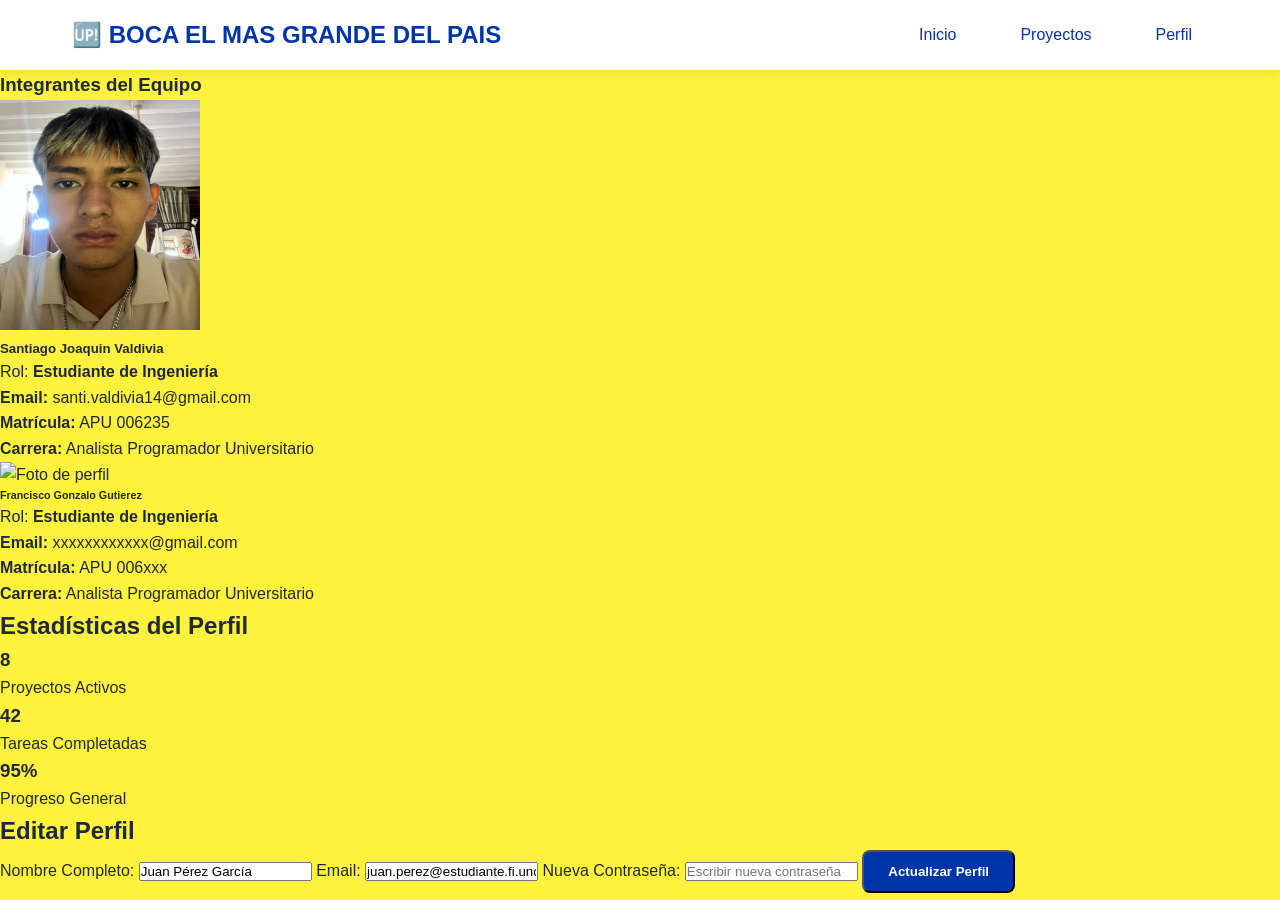
==== perfil.html @ f8b8a12f "actualizacion de perfil.html Co-authored-by: Copilot <copilot@github.com>" ====
<!DOCTYPE html>
<html lang="es">
<head>
    <meta charset="UTF-8">
    <meta name="viewport" content="width=device-width, initial-scale=1.0">
    <title>Perfil - Gestión Educativa</title>
    <link rel="stylesheet" href="css/styles.css">
</head>
<body>
    <header>
        <nav>
            <h2>🆙 BOCA EL MAS GRANDE DEL PAIS </h2>
            <ul>
                <li><a href="index.html">Inicio</a></li>
                <li><a href="proyectos.html">Proyectos</a></li>
                <li><a href="perfil.html">Perfil</a></li>
            </ul>
        </nav>
    </header>

    <develop>
        <section class="perfil-container">
            <article class="perfil-info">
                    <h1>Integrantes del Equipo</h1>
                    
                <develop>
        <section class="perfil-container">
            <article class="perfil-info">
                <img src="img/santiagovaldivia.jpg.jpg" width="200px" height="230px" alt="Foto de perfil" class="foto-perfil">
                <div class="datos-perfil">
                    <h1>Santiago Joaquin Valdivia</h1>
                    <p class="rol">Rol: <strong>Estudiante de Ingeniería</strong></p>
                    <p><strong>Email:</strong> santi.valdivia14@gmail.com</p>
                    <p><strong>Matrícula:</strong> APU 006235</p>
                    <p><strong>Carrera:</strong> Analista Programador Universitario</p>
                </div>
            </article>

    <develop>
        <section class="perfil-container">
            <article class="perfil-info">
                <img src="https://via.placeholder.com/200x200?text=Usuario" alt="Foto de perfil" class="foto-perfil">
                <div class="datos-perfil">
                    <h1>Francisco Gonzalo Gutierez</h1>
                    <p class="rol">Rol: <strong>Estudiante de Ingeniería</strong></p>
                    <p><strong>Email:</strong> xxxxxxxxxxxx@gmail.com</p>
                    <p><strong>Matrícula:</strong> APU 006xxx</p>
                    <p><strong>Carrera:</strong> Analista Programador Universitario</p>
                </div>
            </article>

            <section class="estadisticas-perfil">
                <h2>Estadísticas del Perfil</h2>
                <div class="stats-grid">
                    <div class="stat">
                        <h3>8</h3>
                        <p>Proyectos Activos</p>
                    </div>
                    <div class="stat">
                        <h3>42</h3>
                        <p>Tareas Completadas</p>
                    </div>
                    <div class="stat">
                        <h3>95%</h3>
                        <p>Progreso General</p>
                    </div>
                </div>
            </section>

            <section class="form-editar">
                <h2>Editar Perfil</h2>
                <form>
                    <label>
                        Nombre Completo:
                        <input type="text" value="Juan Pérez García" required>
                    </label>
                    <label>
                        Email:
                        <input type="email" value="juan.perez@estudiante.fi.uncoma.edu.ar" required>
                    </label>
                    <label>
                        Nueva Contraseña:
                        <input type="password" placeholder="Escribir nueva contraseña">
                    </label>
                    <button type="submit" class="btn">Actualizar Perfil</button>
                </form>
            </section>
        </section>
    </develop>

</body>
</html>
---- css/styles.css ----
:root {
    /* Variables CSS para colores */
    --primary-color: #0035a7;
    --secondary-color: #64748b;
    --accent-color: #f59e0b;
    --background-color: #fff23e;
    --card-background: white
;
    --text-primary: #1e293b;
    --text-secondary: #64748b;
    --border-color: #e2e8f0;
    
    /* Tipografías */
    --font-primary: 'Segoe UI', Tahoma, Geneva, Verdana, sans-serif;
    --font-mono: 'Courier New', monospace;
}

/* Reset y estilos base */
* {
    margin: 0;
    padding: 0;
    box-sizing: border-box;
}

body {
    font-family: var(--font-primary);
    line-height: 1.6;
    color: var(--text-primary);
    background-color: var(--background-color);
}

a {
    text-decoration: none;
    color: var(--primary-color);
    transition: all 0.3s ease;
}

a:hover {
    color: #1d4ed8;
    transform: translateY(-1px);
}

.btn {
    display: inline-block;
    background: var(--primary-color);
    color: white;
    padding: 12px 24px;
    border-radius: 8px;
    font-weight: 600;
    transition: all 0.3s ease;
}

.btn:hover {
    background: #1d4ed8;
    transform: translateY(-2px);
    box-shadow: 0 4px 12px rgba(37, 99, 235, 0.4);
}

/* Header y Navegación */
header {
    background: var(--card-background);
    box-shadow: 0 2px 10px rgba(0,0,0,0.1);
    position: sticky;
    top: 0;
    z-index: 100;
}

nav {
    max-width: 1200px;
    margin: 0 auto;
    padding: 1rem 2rem;
    display: flex;
    justify-content: space-between;
    align-items: center;
}

nav h2 {
    color: var(--primary-color);
}

nav ul {
    display: flex;
    list-style: none;
    gap: 2rem;
}

nav ul li a {
    font-weight: 500;
    padding: 0.5rem 1rem;
    border-radius: 6px;
}

nav ul li a:hover {
    background: var(--background-color);
}

/* Main Layout - CSS Grid */
main {
    max-width: 1200px;
    margin: 0 auto;
    padding: 2rem;
    display: grid;
    grid-template-columns: 1fr;
    gap: 2rem;
}

/* Dashboard - index.html */
.hero {
    text-align: center;
    padding: 3rem 2rem;
    background: linear-gradient(135deg, var(--primary-color), #3b82f6);
    color: white;
    border-radius: 16px;
}

.hero h1 {
    font-size: 2.5rem;
    margin-bottom: 1rem;
}

.estadisticas {
    display: grid;
    grid-template-columns: repeat(auto-fit, minmax(250px, 1fr));
    gap: 2rem;
}

.card {
    background: var(--card-background);
    padding: 2rem;
    border-radius: 12px;
    text-align: center;
    box-shadow: 0 4px 20px rgba(0,0,0,0.08);
    transition: transform 0.3s ease;
}

.card:hover {
    transform: translateY(-5px);
}

.card h3 {
    font-size: 3rem;
    color: var(--primary-color);
    margin-bottom: 0.5rem;
}

.novedades ul {
    list-style: none;
}

.novedades li {
    padding: 1rem;
    margin-bottom: 0.5rem;
    background: var(--card-background);
    border-radius: 8px;
    border-left: 4px solid var(--accent-color);
}

/* Proyectos - proyectos.html */
.filtros {
    background: var(--card-background);
    padding: 2rem;
    border-radius: 12px;
    box-shadow: 0 4px 20px rgba(0,0,0,0.08);
}

.filtros form {
    display: flex;
    flex-direction: column;
    gap: 1rem;
}

.filtros label {
    display: flex;
    flex-direction: column;
    font-weight: 500;
}

.filtros select {
    padding: 0.75rem;
    border: 2px solid var(--border-color);
    border-radius: 8px;
    font-size: 1rem;
}

.proyectos-grid {
    display: grid;
    grid-template-columns: repeat(auto-fill, minmax(350px, 1fr));
    gap: 2rem;
    margin-top: 2rem;
}

.proyecto-card {
    background: var
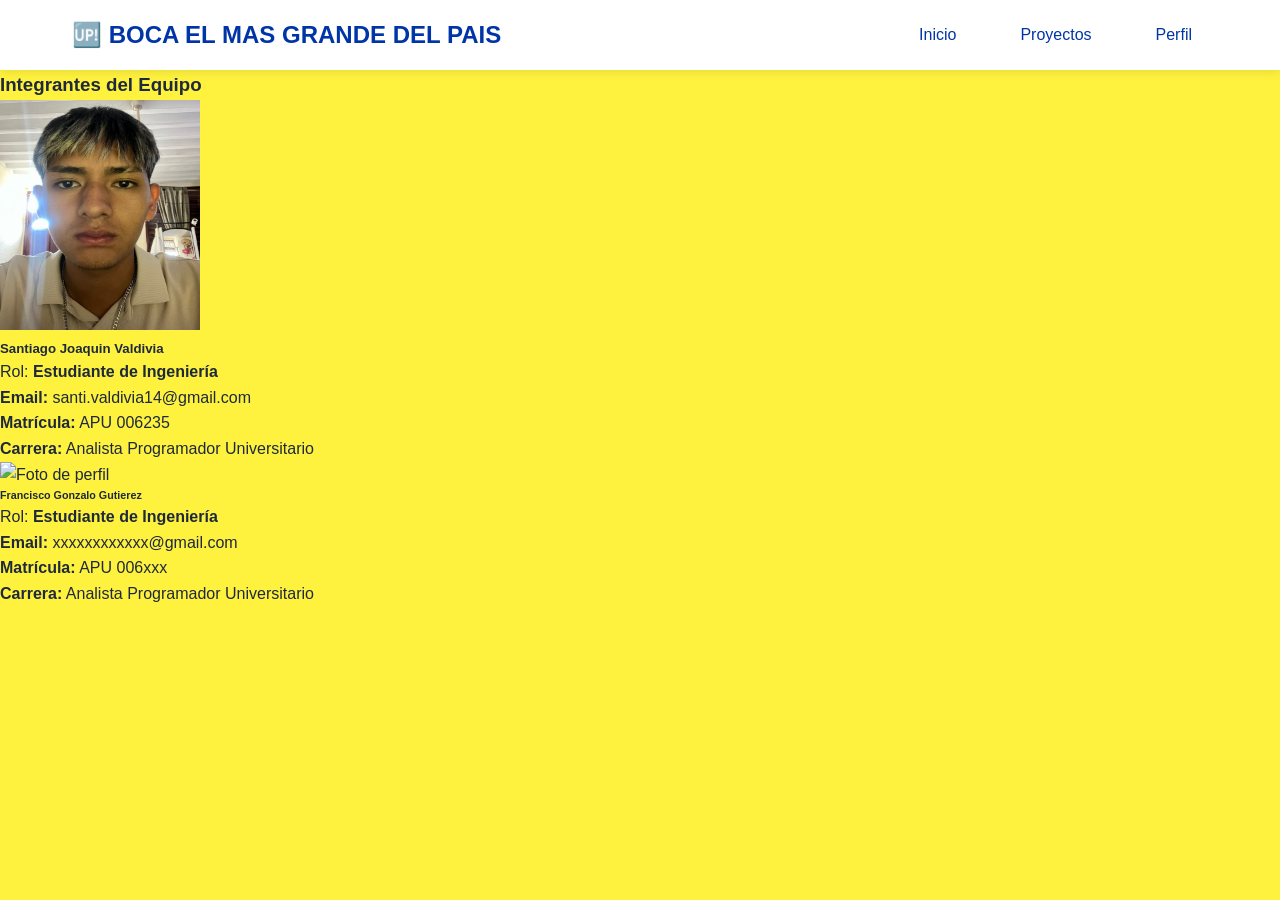
==== commit 9015414e: "actualizacion de perfil.html" ====
--- a/perfil.html
+++ b/perfil.html
@@ -48,44 +48,7 @@
                     <p><strong>Carrera:</strong> Analista Programador Universitario</p>
                 </div>
             </article>
-
-            <section class="estadisticas-perfil">
-                <h2>Estadísticas del Perfil</h2>
-                <div class="stats-grid">
-                    <div class="stat">
-                        <h3>8</h3>
-                        <p>Proyectos Activos</p>
-                    </div>
-                    <div class="stat">
-                        <h3>42</h3>
-                        <p>Tareas Completadas</p>
-                    </div>
-                    <div class="stat">
-                        <h3>95%</h3>
-                        <p>Progreso General</p>
-                    </div>
-                </div>
-            </section>
-
-            <section class="form-editar">
-                <h2>Editar Perfil</h2>
-                <form>
-                    <label>
-                        Nombre Completo:
-                        <input type="text" value="Juan Pérez García" required>
-                    </label>
-                    <label>
-                        Email:
-                        <input type="email" value="juan.perez@estudiante.fi.uncoma.edu.ar" required>
-                    </label>
-                    <label>
-                        Nueva Contraseña:
-                        <input type="password" placeholder="Escribir nueva contraseña">
-                    </label>
-                    <button type="submit" class="btn">Actualizar Perfil</button>
-                </form>
-            </section>
-        </section>
+ 
     </develop>
 
 </body>
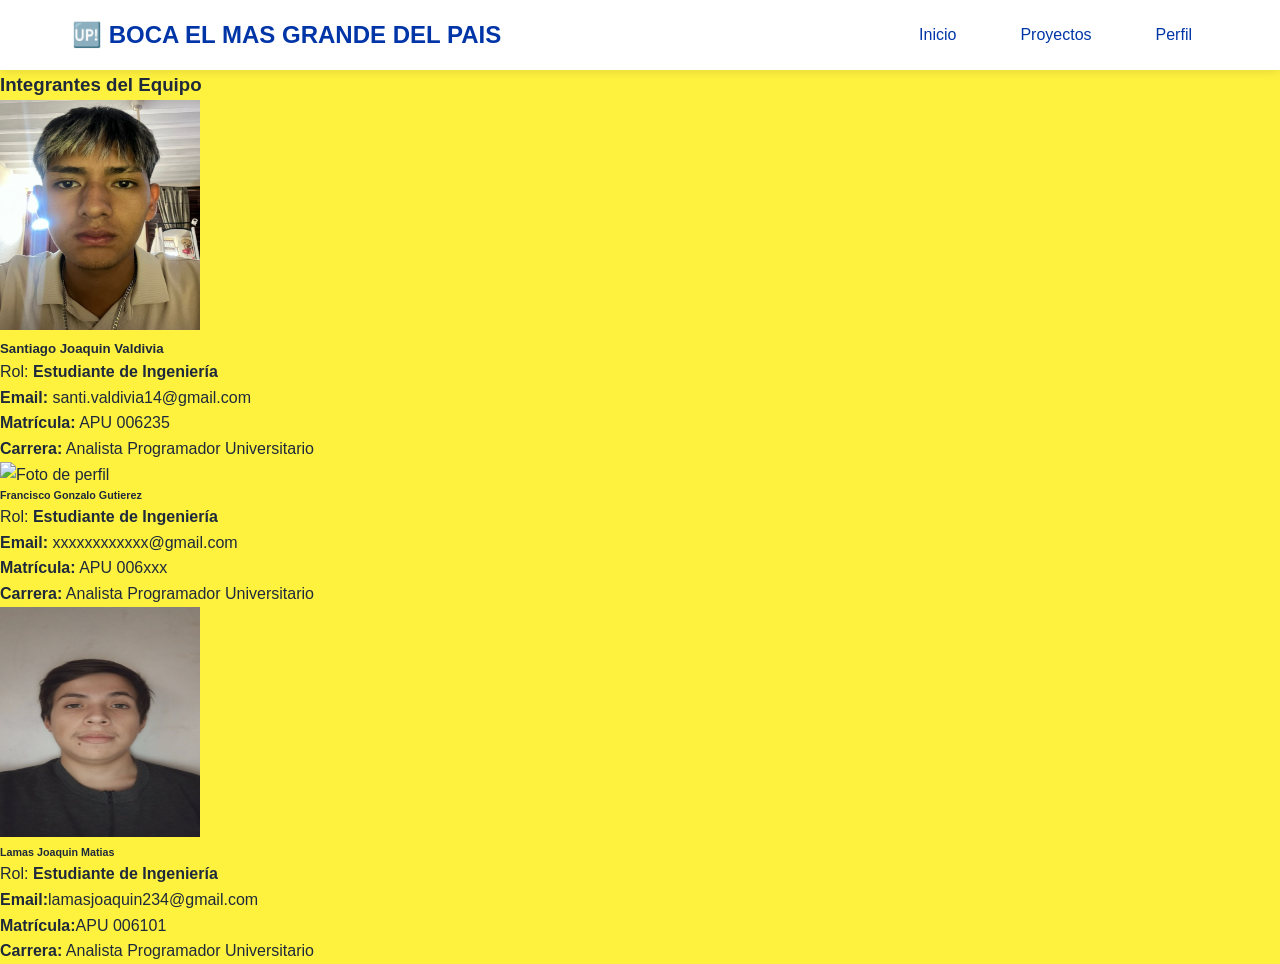
==== commit fcbf5239: "Creación de pagina de proyectos" ====
--- a/perfil.html
+++ b/perfil.html
@@ -50,6 +50,17 @@
             </article>
  
     </develop>
-
+        <section class="perfil-container">
+            <article class="perfil-info">
+                <img src="img/lamasjm.jpeg" width="200px" height="230px" alt="Foto de perfil" class="foto-perfil" >
+                <div class="datos-perfil">
+                    <h1>Lamas Joaquin Matias</h1>
+                    <p class="rol">Rol: <strong>Estudiante de Ingeniería</strong></p>
+                    <p><strong>Email:</strong>lamasjoaquin234@gmail.com</p>
+                    <p><strong>Matrícula:</strong>APU 006101</p>
+                    <p><strong>Carrera:</strong> Analista Programador Universitario</p>
+                </div>
+            </article>
+        </section>
 </body>
 </html>
--- a/css/styles.css
+++ b/css/styles.css
@@ -190,4 +190,9 @@
 }
 
 .proyecto-card {
-    background: var+    background: var
+}
+
+.img{
+    width: 250px;
+}
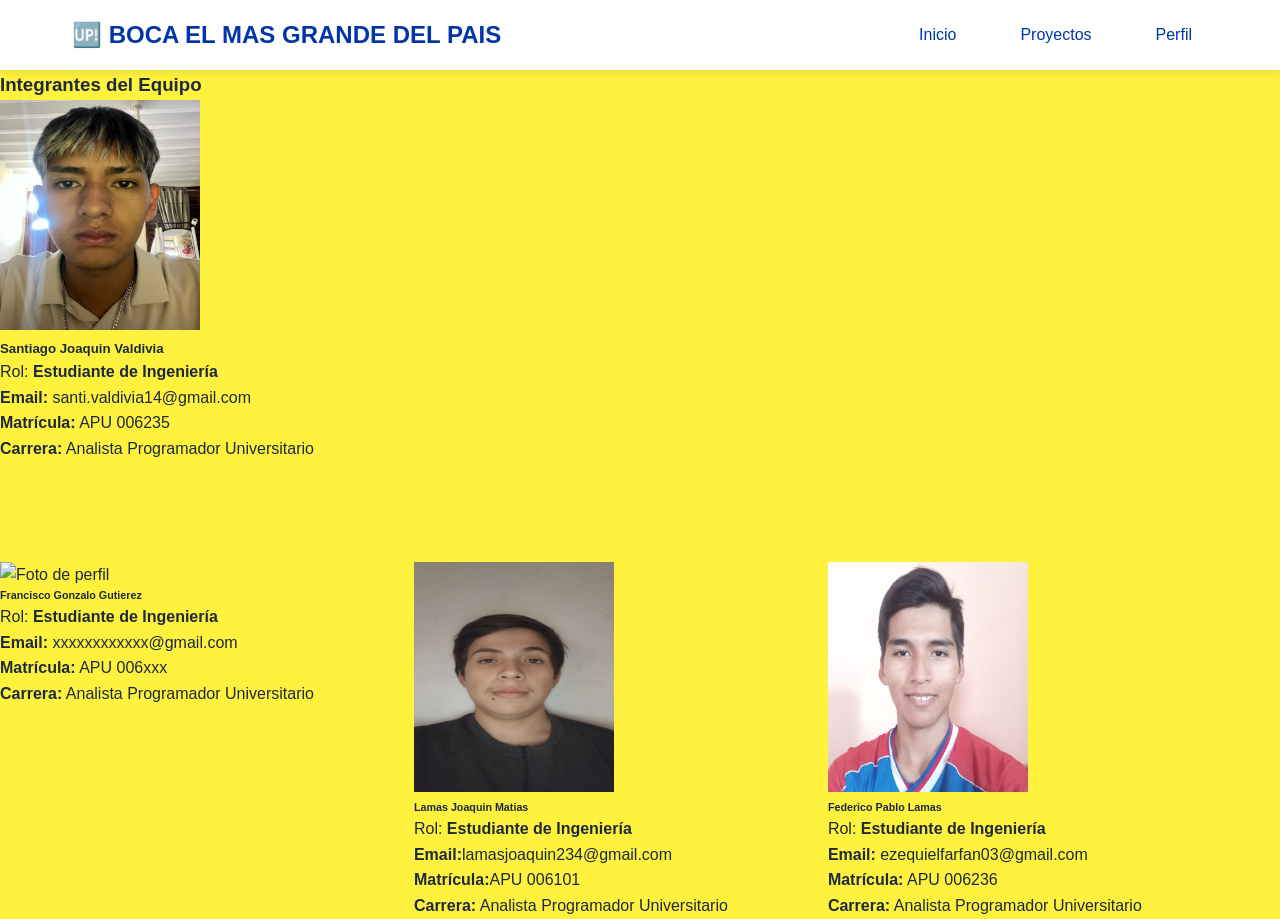
==== commit 5751abf8: "Actualizacion de perfil.html Co-authored-by: Copilot <copilot@github.com>" ====
--- a/perfil.html
+++ b/perfil.html
@@ -1,11 +1,13 @@
 <!DOCTYPE html>
 <html lang="es">
+
 <head>
     <meta charset="UTF-8">
     <meta name="viewport" content="width=device-width, initial-scale=1.0">
     <title>Perfil - Gestión Educativa</title>
     <link rel="stylesheet" href="css/styles.css">
 </head>
+
 <body>
     <header>
         <nav>
@@ -21,46 +23,63 @@
     <develop>
         <section class="perfil-container">
             <article class="perfil-info">
-                    <h1>Integrantes del Equipo</h1>
-                    
+                <h1>Integrantes del Equipo</h1>
+
                 <develop>
-        <section class="perfil-container">
-            <article class="perfil-info">
-                <img src="img/santiagovaldivia.jpg.jpg" width="200px" height="230px" alt="Foto de perfil" class="foto-perfil">
-                <div class="datos-perfil">
-                    <h1>Santiago Joaquin Valdivia</h1>
-                    <p class="rol">Rol: <strong>Estudiante de Ingeniería</strong></p>
-                    <p><strong>Email:</strong> santi.valdivia14@gmail.com</p>
-                    <p><strong>Matrícula:</strong> APU 006235</p>
-                    <p><strong>Carrera:</strong> Analista Programador Universitario</p>
-                </div>
-            </article>
+                    <section class="perfil-container">
+                        <article class="perfil-info">
+                            <img src="img/santiagovaldivia.jpg.jpg" width="200px" height="230px" alt="Foto de perfil"
+                                class="foto-perfil">
+                            <div class="datos-perfil">
+                                <h1>Santiago Joaquin Valdivia</h1>
+                                <p class="rol">Rol: <strong>Estudiante de Ingeniería</strong></p>
+                                <p><strong>Email:</strong> santi.valdivia14@gmail.com</p>
+                                <p><strong>Matrícula:</strong> APU 006235</p>
+                                <p><strong>Carrera:</strong> Analista Programador Universitario</p>
+                            </div>
+                        </article>
 
-    <develop>
-        <section class="perfil-container">
-            <article class="perfil-info">
-                <img src="https://via.placeholder.com/200x200?text=Usuario" alt="Foto de perfil" class="foto-perfil">
-                <div class="datos-perfil">
-                    <h1>Francisco Gonzalo Gutierez</h1>
-                    <p class="rol">Rol: <strong>Estudiante de Ingeniería</strong></p>
-                    <p><strong>Email:</strong> xxxxxxxxxxxx@gmail.com</p>
-                    <p><strong>Matrícula:</strong> APU 006xxx</p>
-                    <p><strong>Carrera:</strong> Analista Programador Universitario</p>
-                </div>
-            </article>
- 
-    </develop>
-        <section class="perfil-container">
-            <article class="perfil-info">
-                <img src="img/lamasjm.jpeg" width="200px" height="230px" alt="Foto de perfil" class="foto-perfil" >
-                <div class="datos-perfil">
-                    <h1>Lamas Joaquin Matias</h1>
-                    <p class="rol">Rol: <strong>Estudiante de Ingeniería</strong></p>
-                    <p><strong>Email:</strong>lamasjoaquin234@gmail.com</p>
-                    <p><strong>Matrícula:</strong>APU 006101</p>
-                    <p><strong>Carrera:</strong> Analista Programador Universitario</p>
-                </div>
-            </article>
-        </section>
+                        <develop>
+                            <section class="perfil-container">
+                                <article class="perfil-info">
+                                    <img src="https://via.placeholder.com/200x200?text=Usuario" alt="Foto de perfil"
+                                        class="foto-perfil">
+                                    <div class="datos-perfil">
+                                        <h1>Francisco Gonzalo Gutierez</h1>
+                                        <p class="rol">Rol: <strong>Estudiante de Ingeniería</strong></p>
+                                        <p><strong>Email:</strong> xxxxxxxxxxxx@gmail.com</p>
+                                        <p><strong>Matrícula:</strong> APU 006xxx</p>
+                                        <p><strong>Carrera:</strong> Analista Programador Universitario</p>
+                                    </div>
+                                </article>
+
+                        </develop>
+                        <section class="perfil-container">
+                            <article class="perfil-info">
+                                <img src="img/lamasjm.jpeg" width="200px" height="230px" alt="Foto de perfil"
+                                    class="foto-perfil">
+                                <div class="datos-perfil">
+                                    <h1>Lamas Joaquin Matias</h1>
+                                    <p class="rol">Rol: <strong>Estudiante de Ingeniería</strong></p>
+                                    <p><strong>Email:</strong>lamasjoaquin234@gmail.com</p>
+                                    <p><strong>Matrícula:</strong>APU 006101</p>
+                                    <p><strong>Carrera:</strong> Analista Programador Universitario</p>
+                                </div>
+                            </article>
+                        </section>
+                        <section class="perfil-container">
+                            <article class="perfil-info">
+                                <img src="img/ezequielfarfan.jpg" width="200px" height="230px" alt="Foto de perfil"
+                                    class="foto-perfil">
+                                <div class="datos-perfil">
+                                    <h1>Federico Pablo Lamas</h1>
+                                    <p class="rol">Rol: <strong>Estudiante de Ingeniería</strong></p>
+                                    <p><strong>Email:</strong> ezequielfarfan03@gmail.com</p>
+                                    <p><strong>Matrícula:</strong> APU 006236</p>
+                                    <p><strong>Carrera:</strong> Analista Programador Universitario</p>
+                                </div>
+                            </article>
+                        </section>
 </body>
+
 </html>
--- a/css/styles.css
+++ b/css/styles.css
@@ -155,6 +155,12 @@
     border-left: 4px solid var(--accent-color);
 }
 
+.perfil-container{
+    display: flex; 
+    gap: 100px; 
+    flex-wrap: wrap;   
+}
+
 /* Proyectos - proyectos.html */
 .filtros {
     background: var(--card-background);
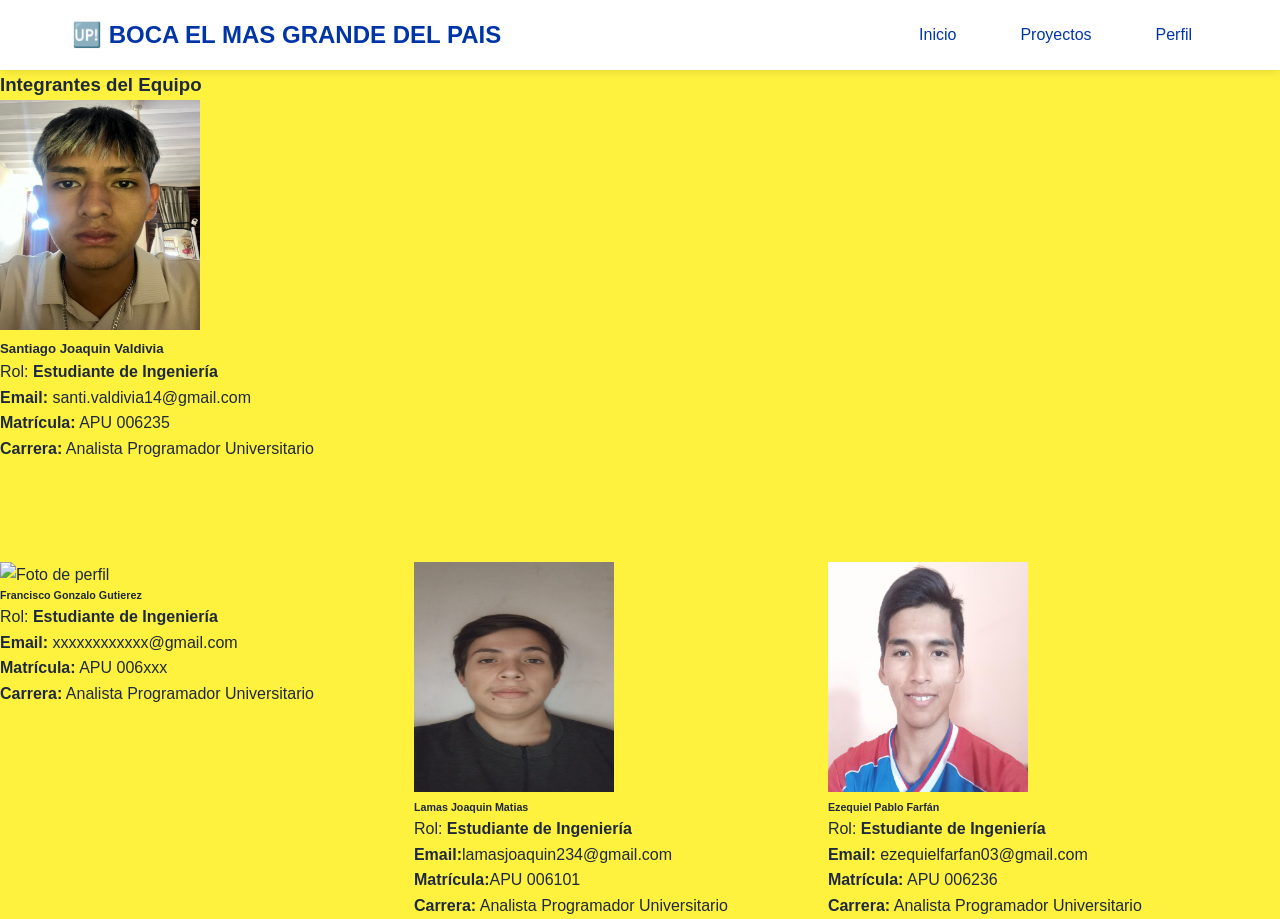
==== commit 5c903d1e: "actualizacion de perfil.html" ====
--- a/perfil.html
+++ b/perfil.html
@@ -72,7 +72,7 @@
                                 <img src="img/ezequielfarfan.jpg" width="200px" height="230px" alt="Foto de perfil"
                                     class="foto-perfil">
                                 <div class="datos-perfil">
-                                    <h1>Federico Pablo Lamas</h1>
+                                    <h1>Ezequiel Pablo Farfán</h1>
                                     <p class="rol">Rol: <strong>Estudiante de Ingeniería</strong></p>
                                     <p><strong>Email:</strong> ezequielfarfan03@gmail.com</p>
                                     <p><strong>Matrícula:</strong> APU 006236</p>
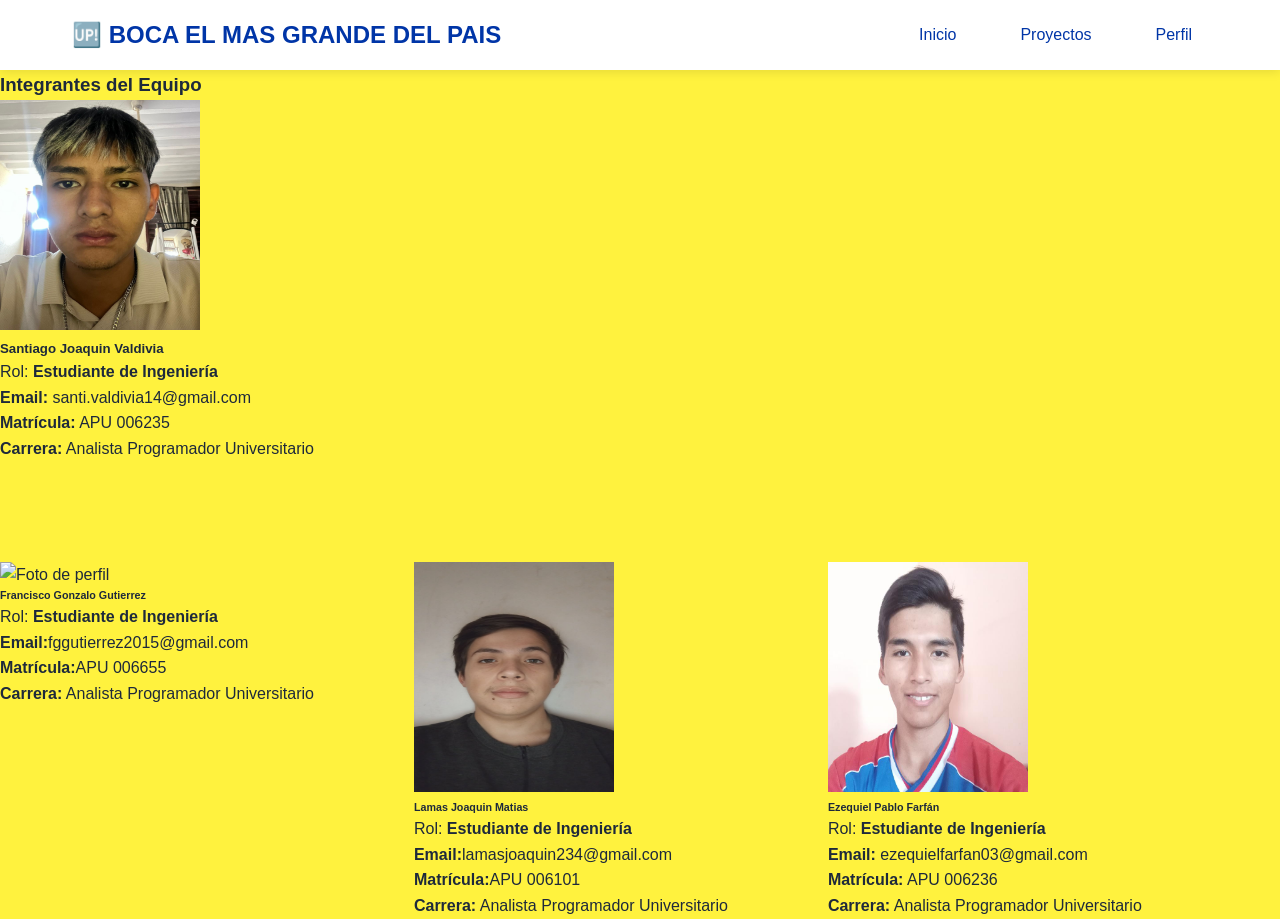
==== commit 8b3fe1d7: "arreglo de foto de perfil.html Co-authored-by: Copilot <copilot@github.com>" ====
--- a/perfil.html
+++ b/perfil.html
@@ -42,13 +42,13 @@
                         <develop>
                             <section class="perfil-container">
                                 <article class="perfil-info">
-                                    <img src="https://via.placeholder.com/200x200?text=Usuario" alt="Foto de perfil"
+                                    <img src="img/franciscogutierrez.jpg" width="200px" height="230px" alt="Foto de perfil"
                                         class="foto-perfil">
                                     <div class="datos-perfil">
-                                        <h1>Francisco Gonzalo Gutierez</h1>
+                                        <h1>Francisco Gonzalo Gutierrez</h1>
                                         <p class="rol">Rol: <strong>Estudiante de Ingeniería</strong></p>
-                                        <p><strong>Email:</strong> xxxxxxxxxxxx@gmail.com</p>
-                                        <p><strong>Matrícula:</strong> APU 006xxx</p>
+                                        <p><strong>Email:</strong>fggutierrez2015@gmail.com</p>
+                                        <p><strong>Matrícula:</strong>APU 006655</p>
                                         <p><strong>Carrera:</strong> Analista Programador Universitario</p>
                                     </div>
                                 </article>
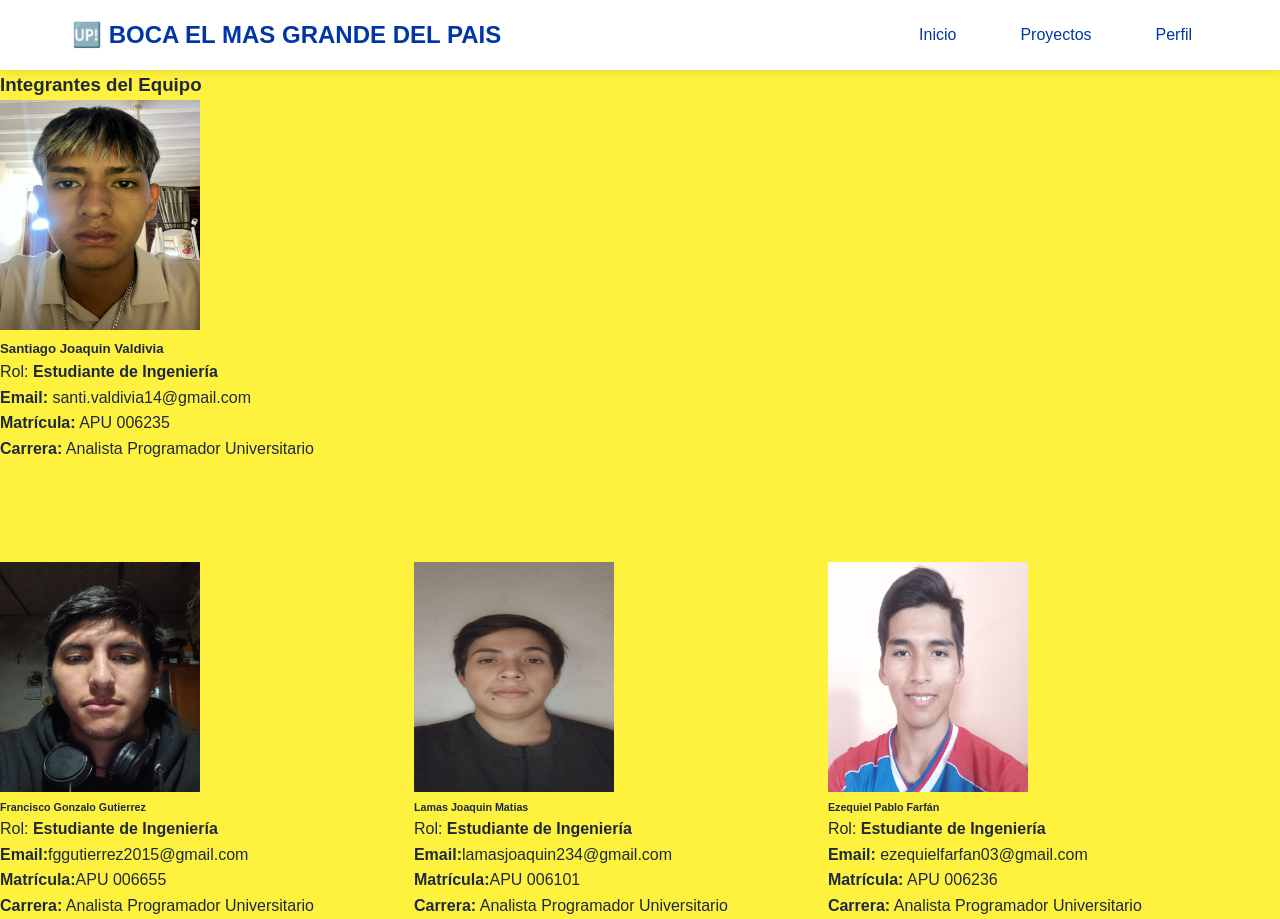
==== commit 85c11c47: "actualizacion de perfil.html" ====
--- a/perfil.html
+++ b/perfil.html
@@ -42,7 +42,7 @@
                         <develop>
                             <section class="perfil-container">
                                 <article class="perfil-info">
-                                    <img src="img/franciscogutierrez.jpg" width="200px" height="230px" alt="Foto de perfil"
+                                    <img src="img/franciscogutierrez.jpg.jpg" width="200px" height="230px" alt="Foto de perfil"
                                         class="foto-perfil">
                                     <div class="datos-perfil">
                                         <h1>Francisco Gonzalo Gutierrez</h1>
